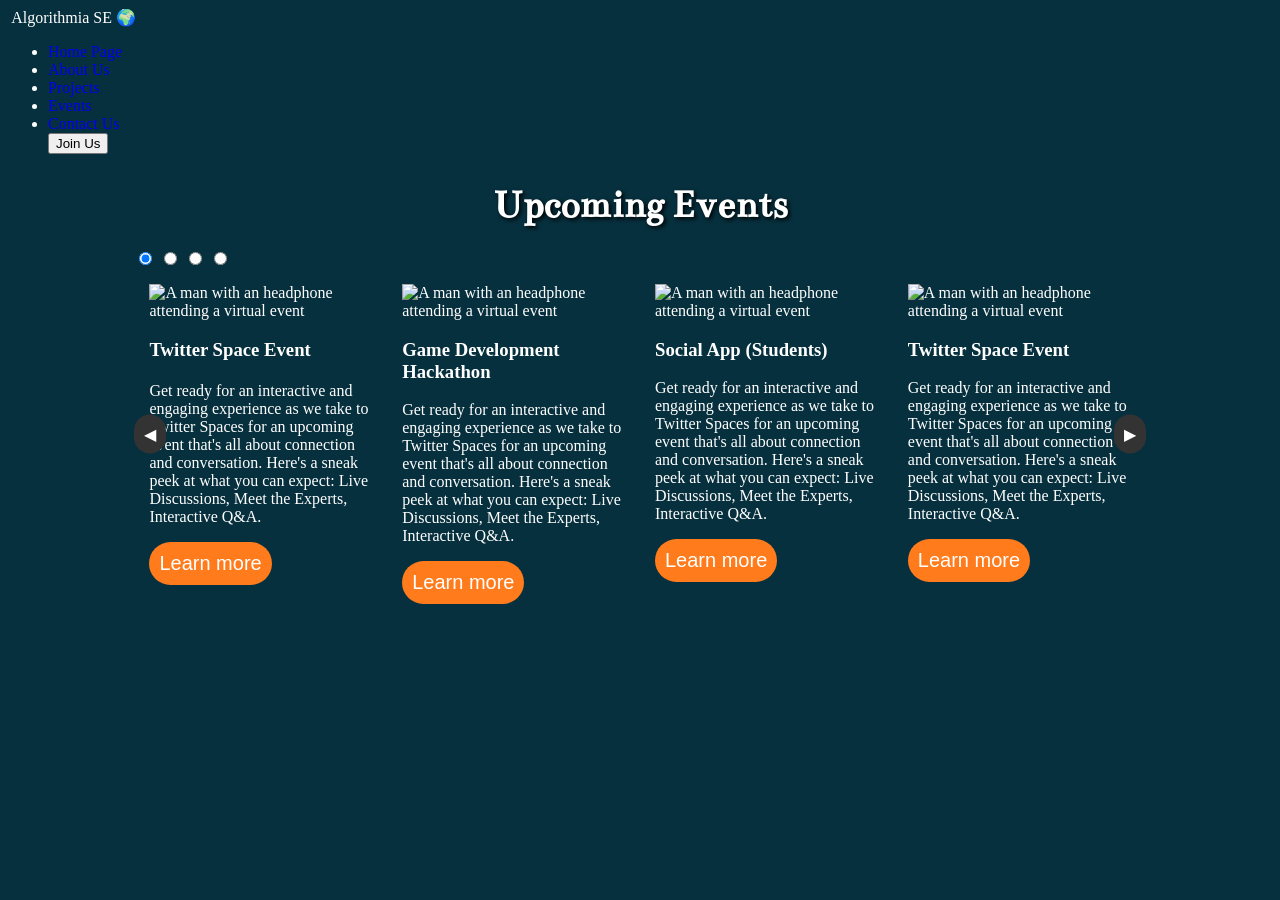
==== events.html @ cb03baa5 "FEATURE: Updated the event htmla nd css file" ====
<!DOCTYPE html>
<html lang="en">
  <head>
    <meta charset="UTF-8" />
    <meta name="viewport" content="width=device-width, initial-scale=1.0" />
    <link rel="preconnect" href="https://fonts.googleapis.com" />
    <link rel="preconnect" href="https://fonts.gstatic.com" crossorigin />
    <link
      href="https://fonts.googleapis.com/css2?family=Bentham&display=swap"
      rel="stylesheet"
    />
    <link
      rel="stylesheet"
      href="https://unicons.iconscout.com/release/v4.0.8/css/line.css"
    />
    <link rel="stylesheet" href="css/events.css" />
    <title>Community Events – Join The Conversation</title>
  </head>

  <body>
    <header>
      <div>
        <img src="./images/website-logos/logo.svg" alt="" />
        <span>Algorithmia SE 🌍</span>
      </div>
      <nav>
        <ul>
          <li><a href="./index.html">Home Page</a></li>
          <li><a href="./about.html">About Us</a></li>
          <li><a href="./projects.html">Projects</a></li>
          <li><a href="./events.html">Events</a></li>
          <li><a href="./contact.html">Contact Us</a></li>
          <button>Join Us</button>
        </ul>
      </nav>
    </header>
    <div class="event-container">
      <div class="upcoming-events">
        <h1>Upcoming Events</h1>
        <div class="upcoming-carousel">
            <div class="upcoming-carousel-prev">&#9664;</div>
            <input class="carousel-1" type="radio" name="carousel" id="carousel-1" checked>
            <input class="carousel-2" type="radio" name="carousel" id="carousel-2">
            <input class="carousel-3" type="radio" name="carousel" id="carousel-3">
            <input class="carousel-4" type="radio" name="carousel" id="carousel-4">

            <div
            class="upcoming-carousel-wrapper">
              <div class="upcoming-carousel-item">
                <img src="images/events/image_1.png" alt="A man with an headphone attending a virtual event" />
                <h3>Twitter Space Event</h3>
                <h4></h4>
                <p>Get ready for an interactive and engaging experience as we take to Twitter Spaces for an upcoming event that's all about connection and conversation. Here's a sneak peek at what you can expect: Live Discussions, Meet the Experts, Interactive Q&A.</p>
                <button>Learn more</button>
                </div>
              <div class="upcoming-carousel-item">
                <img src="images/events/image_1.png" alt="A man with an headphone attending a virtual event" />
                <h3>Game Development Hackathon</h3>
                <p>Get ready for an interactive and engaging experience as we take to Twitter Spaces for an upcoming event that's all about connection and conversation. Here's a sneak peek at what you can expect: Live Discussions, Meet the Experts, Interactive Q&A.</p>
                <button>Learn more</button>
              </div>
              <div class="upcoming-carousel-item">
                <img src="images/events/image_1.png" alt="A man with an headphone attending a virtual event" />
                <h3>Social App (Students)</h3>
                <p>Get ready for an interactive and engaging experience as we take to Twitter Spaces for an upcoming event that's all about connection and conversation. Here's a sneak peek at what you can expect: Live Discussions, Meet the Experts, Interactive Q&A.</p>
                <button>Learn more</button>
              </div>
              <div class="upcoming-carousel-item">
                <img src="images/events/twitter_space.png" alt="A man with an headphone attending a virtual event" />
                <h3>Twitter Space Event</h3>
                <p>Get ready for an interactive and engaging experience as we take to Twitter Spaces for an upcoming event that's all about connection and conversation. Here's a sneak peek at what you can expect: Live Discussions, Meet the Experts, Interactive Q&A.</p>
                <button>Learn more</button></div>
            </div>
            <div class="upcoming-carousel-next">&#9654;</div>
      </div>
      <div class="latest-events"></div>
      <div class="past-events"></div>
    </div>
  </body>
</html>
---- css/events.css ----
/* ======================== CSS file for events.html ======================== */
body {
  background-color: #07303e;
  color: white;
}

a {
  text-decoration: none;
}

.upcoming-carousel {
  width: 80%;
  margin: 0 auto;
  overflow: hidden;
  position: relative;
}

.upcoming-carousel-wrapper {
  display: flex;
  transition: transform 0.3s ease;
}

.upcoming-carousel-item {
  width: 25%;
  box-sizing: border-box;
  padding: 10px;
  /* background-color: #fff; */
  /* border: 1px solid #ccc; */
  margin: 5px 5px 5px;
}

/*left and right navigation buttons */
.upcoming-carousel-prev,
.upcoming-carousel-next {
  cursor: pointer;
  position: absolute;
  top: 50%;
  transform: translateY(-50%);
  padding: 10px;
  background-color: #333;
  color: #fff;
  border-radius: 20px;
  marg
}

.upcoming-carousel-prev {
  left: 0;
}

.upcoming-carousel-next {
  right: 0;
}

.upcoming-carousel-item button {
  background-color: #ff7b1b;
  border-radius: 30px;
  font-size: 20px;
  color: #fff;
  padding: 10px;
  border: none;
  cursor: pointer;
}

.upcoming-carousel-item button:hover {
    background-color: #ac6911;
  }

.upcoming-carousel-item:hover {
  transform: scale(1.1);
  box-shadow: 10px 10px 10px #ff7b1b;
}

.upcoming-events h1 {
  text-align: center;
  margin-bottom: 20px;
  font-family: Bentham;
  font-size: 2.5rem;
  font-weight: 600;
  color: #fff;
  text-shadow: 2px 2px 4px #000;
}
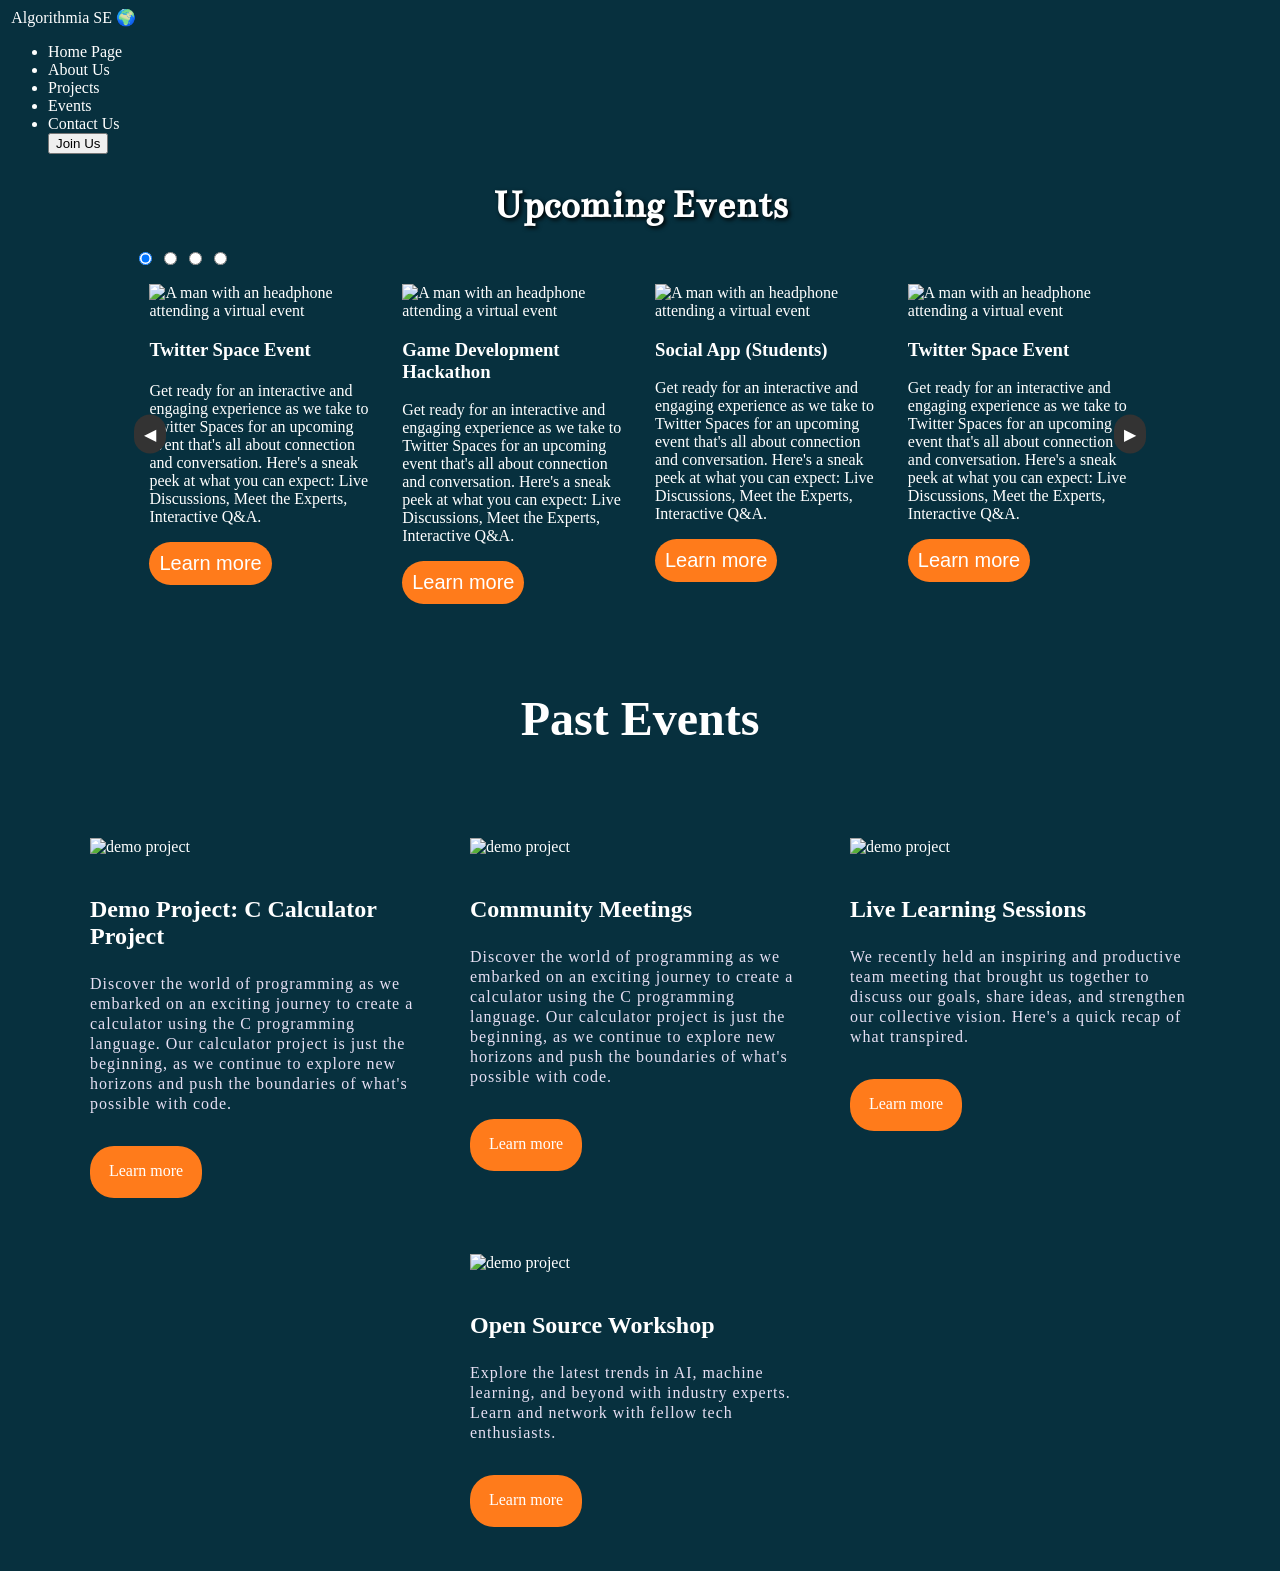
==== commit 50feaf54: "implementation of past event" ====
--- a/events.html
+++ b/events.html
@@ -1,80 +1,169 @@
 <!DOCTYPE html>
 <html lang="en">
-  <head>
-    <meta charset="UTF-8" />
-    <meta name="viewport" content="width=device-width, initial-scale=1.0" />
-    <link rel="preconnect" href="https://fonts.googleapis.com" />
-    <link rel="preconnect" href="https://fonts.gstatic.com" crossorigin />
-    <link
-      href="https://fonts.googleapis.com/css2?family=Bentham&display=swap"
-      rel="stylesheet"
-    />
-    <link
-      rel="stylesheet"
-      href="https://unicons.iconscout.com/release/v4.0.8/css/line.css"
-    />
-    <link rel="stylesheet" href="css/events.css" />
-    <title>Community Events – Join The Conversation</title>
-  </head>
 
-  <body>
-    <header>
-      <div>
-        <img src="./images/website-logos/logo.svg" alt="" />
-        <span>Algorithmia SE 🌍</span>
-      </div>
-      <nav>
-        <ul>
-          <li><a href="./index.html">Home Page</a></li>
-          <li><a href="./about.html">About Us</a></li>
-          <li><a href="./projects.html">Projects</a></li>
-          <li><a href="./events.html">Events</a></li>
-          <li><a href="./contact.html">Contact Us</a></li>
-          <button>Join Us</button>
-        </ul>
-      </nav>
-    </header>
-    <div class="event-container">
-      <div class="upcoming-events">
-        <h1>Upcoming Events</h1>
-        <div class="upcoming-carousel">
-            <div class="upcoming-carousel-prev">&#9664;</div>
-            <input class="carousel-1" type="radio" name="carousel" id="carousel-1" checked>
-            <input class="carousel-2" type="radio" name="carousel" id="carousel-2">
-            <input class="carousel-3" type="radio" name="carousel" id="carousel-3">
-            <input class="carousel-4" type="radio" name="carousel" id="carousel-4">
+<head>
+  <meta charset="UTF-8" />
+  <meta name="viewport" content="width=device-width, initial-scale=1.0" />
+  <link rel="preconnect" href="https://fonts.googleapis.com" />
+  <link rel="preconnect" href="https://fonts.gstatic.com" crossorigin />
+  <link href="https://fonts.googleapis.com/css2?family=Bentham&display=swap" rel="stylesheet" />
+  <link rel="stylesheet" href="https://unicons.iconscout.com/release/v4.0.8/css/line.css" />
+  <link rel="stylesheet" href="css/events.css" />
+  <title>Community Events – Join The Conversation</title>
+</head>
 
-            <div
-            class="upcoming-carousel-wrapper">
-              <div class="upcoming-carousel-item">
-                <img src="images/events/image_1.png" alt="A man with an headphone attending a virtual event" />
-                <h3>Twitter Space Event</h3>
-                <h4></h4>
-                <p>Get ready for an interactive and engaging experience as we take to Twitter Spaces for an upcoming event that's all about connection and conversation. Here's a sneak peek at what you can expect: Live Discussions, Meet the Experts, Interactive Q&A.</p>
-                <button>Learn more</button>
-                </div>
-              <div class="upcoming-carousel-item">
-                <img src="images/events/image_1.png" alt="A man with an headphone attending a virtual event" />
-                <h3>Game Development Hackathon</h3>
-                <p>Get ready for an interactive and engaging experience as we take to Twitter Spaces for an upcoming event that's all about connection and conversation. Here's a sneak peek at what you can expect: Live Discussions, Meet the Experts, Interactive Q&A.</p>
-                <button>Learn more</button>
-              </div>
-              <div class="upcoming-carousel-item">
-                <img src="images/events/image_1.png" alt="A man with an headphone attending a virtual event" />
-                <h3>Social App (Students)</h3>
-                <p>Get ready for an interactive and engaging experience as we take to Twitter Spaces for an upcoming event that's all about connection and conversation. Here's a sneak peek at what you can expect: Live Discussions, Meet the Experts, Interactive Q&A.</p>
-                <button>Learn more</button>
-              </div>
-              <div class="upcoming-carousel-item">
-                <img src="images/events/twitter_space.png" alt="A man with an headphone attending a virtual event" />
-                <h3>Twitter Space Event</h3>
-                <p>Get ready for an interactive and engaging experience as we take to Twitter Spaces for an upcoming event that's all about connection and conversation. Here's a sneak peek at what you can expect: Live Discussions, Meet the Experts, Interactive Q&A.</p>
-                <button>Learn more</button></div>
-            </div>
-            <div class="upcoming-carousel-next">&#9654;</div>
+<body>
+  <header>
+    <div>
+      <img src="./images/website-logos/logo.svg" alt="" />
+      <span>Algorithmia SE 🌍</span>
+    </div>
+    <nav>
+      <ul>
+        <li><a href="./index.html">Home Page</a></li>
+        <li><a href="./about.html">About Us</a></li>
+        <li><a href="./projects.html">Projects</a></li>
+        <li><a href="./events.html">Events</a></li>
+        <li><a href="./contact.html">Contact Us</a></li>
+        <button>Join Us</button>
+      </ul>
+    </nav>
+  </header>
+  <div class="event-container">
+    <div class="upcoming-events">
+      <h1>Upcoming Events</h1>
+      <div class="upcoming-carousel">
+        <div class="upcoming-carousel-prev">&#9664;</div>
+        <input class="carousel-1" type="radio" name="carousel" id="carousel-1" checked>
+        <input class="carousel-2" type="radio" name="carousel" id="carousel-2">
+        <input class="carousel-3" type="radio" name="carousel" id="carousel-3">
+        <input class="carousel-4" type="radio" name="carousel" id="carousel-4">
+
+        <div class="upcoming-carousel-wrapper">
+          <div class="upcoming-carousel-item">
+            <img src="images/events/image_1.png" alt="A man with an headphone attending a virtual event" />
+            <h3>Twitter Space Event</h3>
+            <h4></h4>
+            <p>Get ready for an interactive and engaging experience as we take to Twitter Spaces for an upcoming event
+              that's all about connection and conversation. Here's a sneak peek at what you can expect: Live
+              Discussions, Meet the Experts, Interactive Q&A.</p>
+            <button>Learn more</button>
+          </div>
+          <div class="upcoming-carousel-item">
+            <img src="images/events/image_1.png" alt="A man with an headphone attending a virtual event" />
+            <h3>Game Development Hackathon</h3>
+            <p>Get ready for an interactive and engaging experience as we take to Twitter Spaces for an upcoming event
+              that's all about connection and conversation. Here's a sneak peek at what you can expect: Live
+              Discussions, Meet the Experts, Interactive Q&A.</p>
+            <button>Learn more</button>
+          </div>
+          <div class="upcoming-carousel-item">
+            <img src="images/events/image_1.png" alt="A man with an headphone attending a virtual event" />
+            <h3>Social App (Students)</h3>
+            <p>Get ready for an interactive and engaging experience as we take to Twitter Spaces for an upcoming event
+              that's all about connection and conversation. Here's a sneak peek at what you can expect: Live
+              Discussions, Meet the Experts, Interactive Q&A.</p>
+            <button>Learn more</button>
+          </div>
+          <div class="upcoming-carousel-item">
+            <img src="images/events/twitter_space.png" alt="A man with an headphone attending a virtual event" />
+            <h3>Twitter Space Event</h3>
+            <p>Get ready for an interactive and engaging experience as we take to Twitter Spaces for an upcoming event
+              that's all about connection and conversation. Here's a sneak peek at what you can expect: Live
+              Discussions, Meet the Experts, Interactive Q&A.</p>
+            <button>Learn more</button>
+          </div>
+        </div>
+        <div class="upcoming-carousel-next">&#9654;</div>
       </div>
       <div class="latest-events"></div>
-      <div class="past-events"></div>
+
+      <!--Past Events-->
+
+      <div class="past-events">
+        <section>
+          <h3>Past Events</h3>
+          <div class="card_container">
+
+            <div class="card">
+              <div>
+                <img src="images/events/demo_calculator.png" alt="demo project">
+                <div>
+                  <p class="card_title"><b>Demo Project: C Calculator Project</b></p>
+                  <p class="card_info">Discover the world of programming as we embarked on an exciting journey to
+                    create a calculator using the C programming language. Our calculator project is just the
+                    beginning, as we continue to explore new horizons and push the boundaries of what's possible
+                    with code.
+
+                  </p>
+                  <div>
+                    <p class="button"><a href="#">Learn more</a></p>
+                  </div>
+                </div>
+              </div>
+            </div>
+
+            <div class="card">
+              <div>
+                <img src="images/events/demo_calculator.png" alt="demo project">
+                <div>
+                  <p class="card_title"><b>Community Meetings</b></p>
+                  <p class="card_info">Discover the world of programming as we embarked on an exciting journey to
+                    create a calculator using the C programming language. Our calculator project is just the
+                    beginning, as we continue to explore new horizons and push the boundaries of what's possible
+                    with code.
+
+
+                  </p>
+                  <div>
+                    <p class="button"><a href="#">Learn more</a></p>
+                  </div>
+                </div>
+              </div>
+            </div>
+
+            <div class="card">
+              <div>
+                <img src="images/events/team_meetups.png" alt="demo project">
+                <div>
+                  <p class="card_title"><b>Live Learning Sessions</b></p>
+                  <p class="card_info">We recently held an inspiring and productive team meeting that brought us
+                    together to discuss our goals, share ideas, and strengthen our collective vision. Here's a
+                    quick recap of what transpired.
+
+
+
+                  </p>
+                  <div>
+                    <p class="button"><a href="#">Learn more</a></p>
+                  </div>
+                </div>
+              </div>
+            </div>
+
+            <div class="card">
+              <div>
+                <img src="images/events/workshop.png" alt="demo project">
+                <div>
+                  <p class="card_title"><b>Open Source Workshop</b></p>
+                  <p class="card_info">Explore the latest trends in AI, machine learning, and beyond with industry
+                    experts. Learn and network with fellow tech enthusiasts.
+
+
+
+                  </p>
+                  <div>
+                    <p class="button"><a href="#">Learn more</a></p>
+                  </div>
+                </div>
+              </div>
+            </div>
+
+
+          </div>
+        </section>
+      </div>
     </div>
-  </body>
-</html>
+</body>
+
+</html>
--- a/css/events.css
+++ b/css/events.css
@@ -40,7 +40,6 @@
   background-color: #333;
   color: #fff;
   border-radius: 20px;
-  marg
 }
 
 .upcoming-carousel-prev {
@@ -62,8 +61,8 @@
 }
 
 .upcoming-carousel-item button:hover {
-    background-color: #ac6911;
-  }
+  background-color: #ac6911;
+}
 
 .upcoming-carousel-item:hover {
   transform: scale(1.1);
@@ -79,3 +78,61 @@
   color: #fff;
   text-shadow: 2px 2px 4px #000;
 }
+
+/* ======== Past Events ======== */
+.past-events h3 {
+  font-size: 48px;
+  text-align: center;
+  padding: 24px 0px;
+}
+
+/* card */
+
+.card_container {
+  display: flex;
+  flex-wrap: wrap; /* Allow cards to wrap to the next row on smaller screens */
+  justify-content: center; /* Center align cards horizontally */
+}
+
+.card {
+  width: 340px; /* Initial width */
+  height: auto; /* Maintain aspect ratio */
+  padding: 20px;
+  text-align: left;
+  transition: transform 0.3s;
+}
+
+.card:hover {
+  transform: scale(1.2);
+}
+
+.card_info {
+  line-height: 20px;
+  letter-spacing: 1px;
+  text-align: left;
+  font-size: 16px;
+  color: #e6dff3;
+}
+
+.card_title {
+  font-size: 24px;
+  padding-top: 16px;
+}
+
+a {
+  text-decoration: none;
+  color: white;
+}
+
+/* button */
+
+.button {
+  background-color: #ff7b1b;
+  padding: 16px;
+  border-radius: 24px;
+  color: white;
+  text-align: center;
+  width: 80px;
+  height: 20px;
+  margin-top: 32px;
+}
